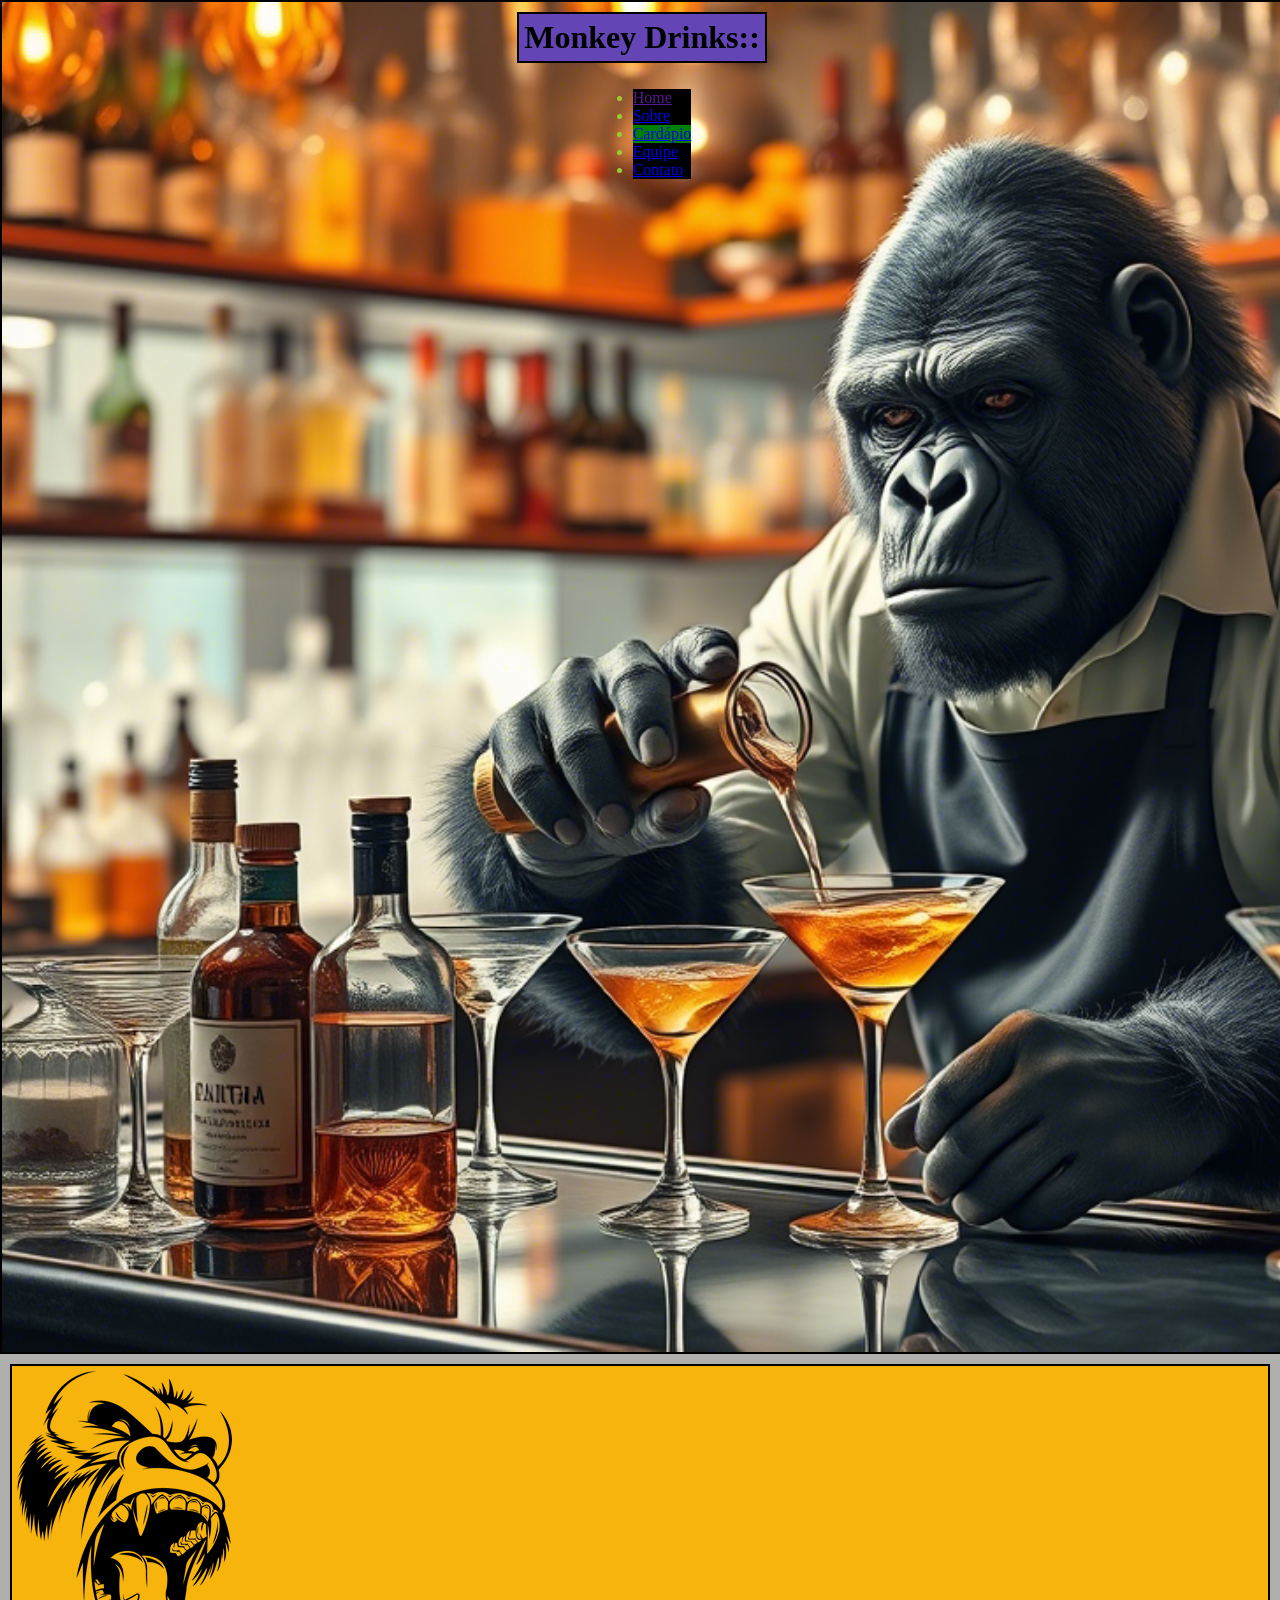
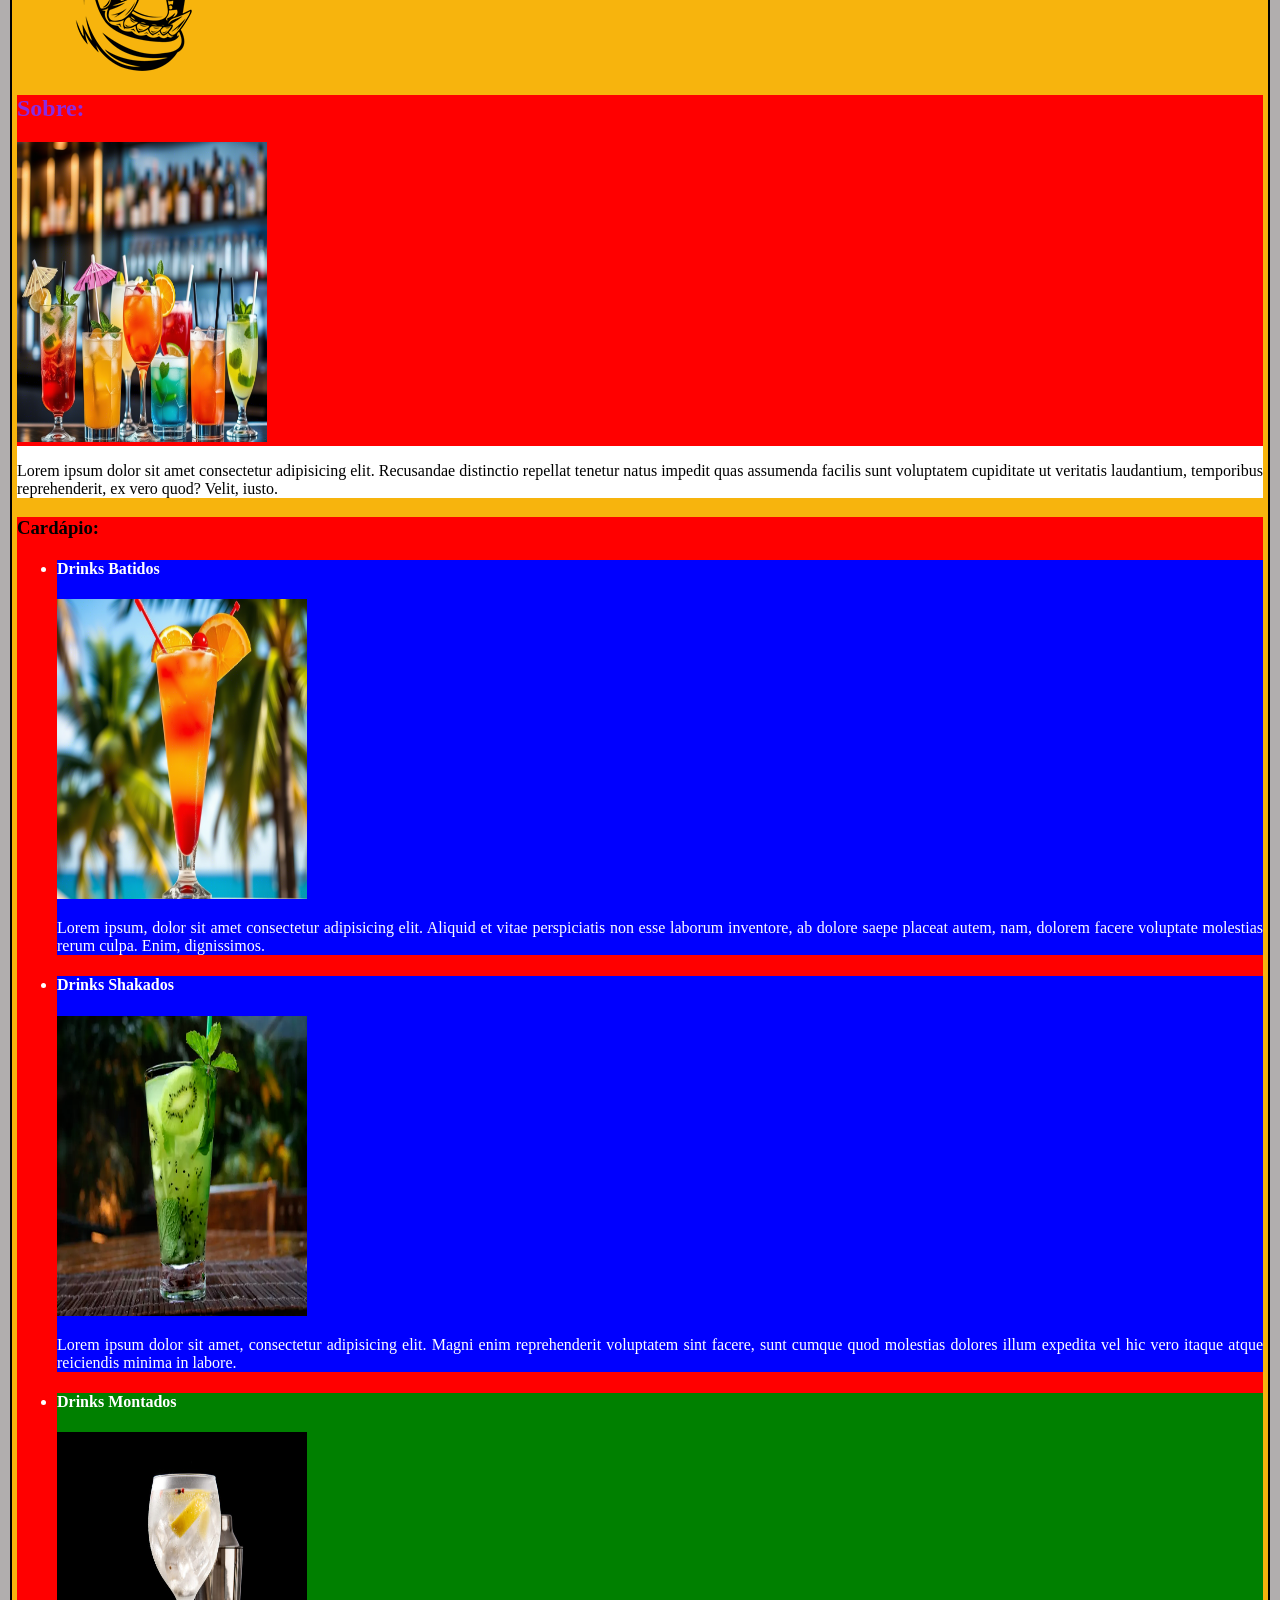
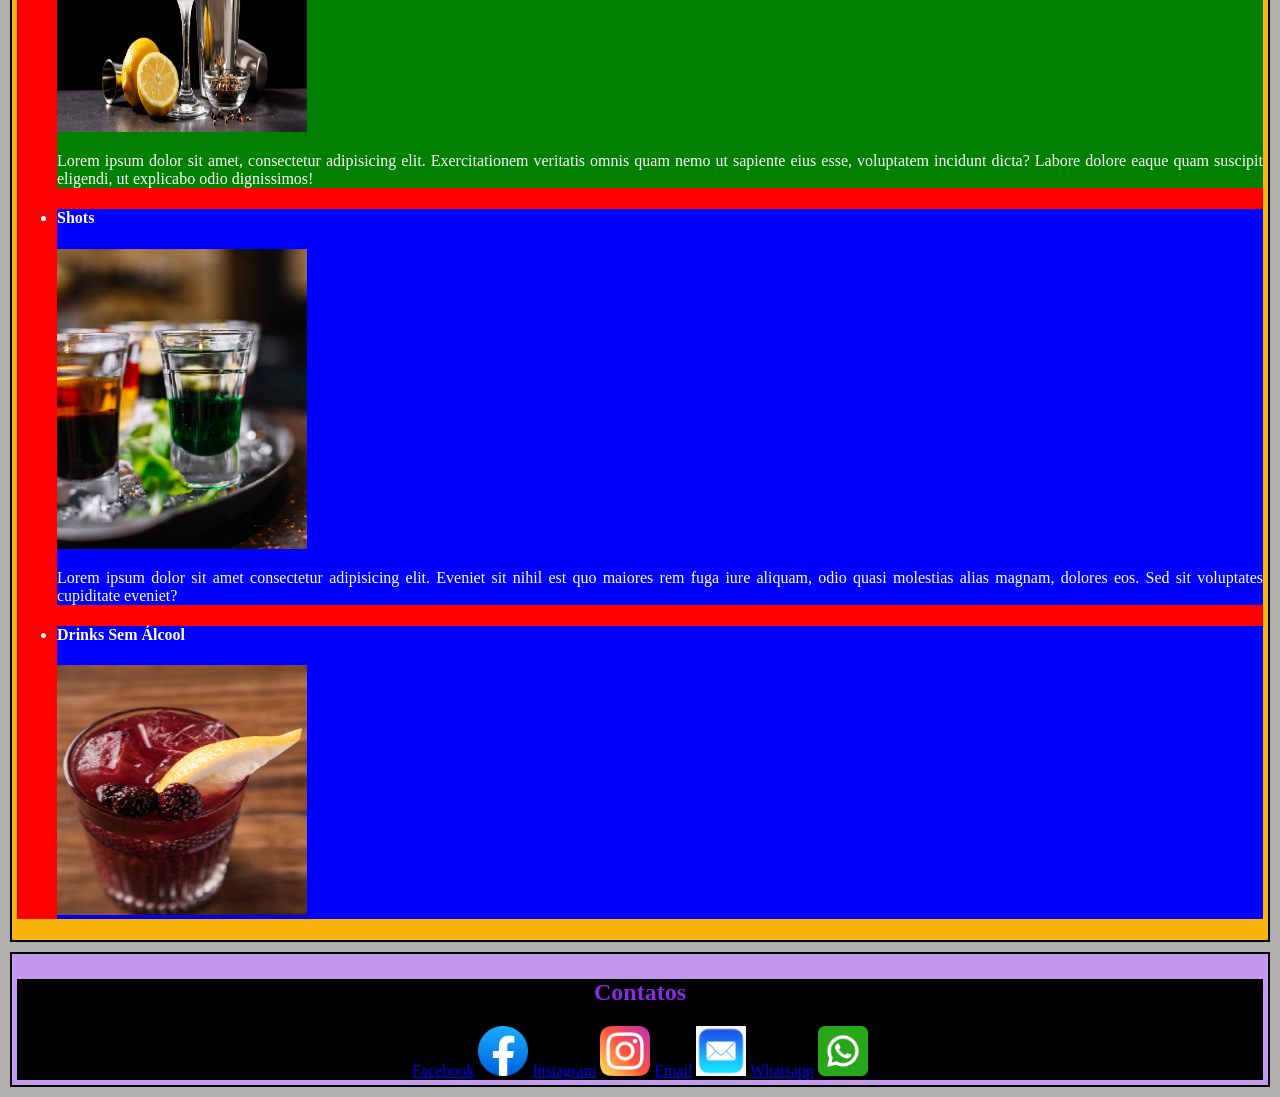
==== index.html @ 8243b9e1 "Resalvando o projeto" ====
<!DOCTYPE html>
<html lang="pt-br">
<head>
    <meta charset="UTF-8">
    <meta name="viewport" content="width=<device-width>, initial-scale=1.0">
    <title>Monitoria 1</title> 
    <link rel="stylesheet" href="../styles/style.css">
</head>
<body>
    <header>
        <h1>Monkey Drinks::</h1>
        <nav><ul>
            <li><a href="">Home</a></li>
            <li><a href="#sobre">Sobre</a></li>
            <li><a href="#cardapio">Cardápio</a></li>
            <li><a href="#equipe">Equipe</a></li>
            <li><a href="#contato">Contato</a></li>
        </ul></nav>
    </header>
    <main>
        <img src="../assets/Images/gorila-logo.png" alt="Imagem de Gorila como Vetor">
        <section id="sobre">
            <div class="content">
                <h2>Sobre:</h2>
                <img src="../assets/Images/drinks1.png" width="250" height="300" alt="Drinks Variados">
            </div>
            <article>
                <p>
                    Lorem ipsum dolor sit amet consectetur adipisicing elit. Recusandae distinctio repellat tenetur natus impedit quas assumenda facilis sunt voluptatem cupiditate ut veritatis laudantium, temporibus reprehenderit, ex vero quod? Velit, iusto.
                </p>
            </article>
        </section>
        <section id="cardapio">
            <div class="content">
                <h3>Cardápio:</h3>
                    <ul>
                        <li><h4>Drinks Batidos</h4>
                            <img src="../assets/Images/sexOnTheBeach.png" width="250" height="300" alt="Exemplo de Drink Batido">
                            <p>Lorem ipsum, dolor sit amet consectetur adipisicing elit. Aliquid et vitae perspiciatis non esse laborum inventore, ab dolore saepe placeat autem, nam, dolorem facere voluptate molestias rerum culpa. Enim, dignissimos.</p>
                        </li>
                        <li><h4>Drinks Shakados</h4>
                        <img src="../assets/Images/drinks_shakeado.webp" width="250" height="300" alt="Exemplo de Drink Shakeado">
                        <p>Lorem ipsum dolor sit amet, consectetur adipisicing elit. Magni enim reprehenderit voluptatem sint facere, sunt cumque quod molestias dolores illum expedita vel hic vero itaque atque reiciendis minima in labore.
                        </p>
                    </li>
                        <li><h4>Drinks Montados</h4>
                        <img src="../assets/Images/gin_tonica.jpg" width="250" height="300" alt="Exemplo de Drink Montado no Copo">
                        <p>Lorem ipsum dolor sit amet, consectetur adipisicing elit. Exercitationem veritatis omnis quam nemo ut sapiente eius esse, voluptatem incidunt dicta? Labore dolore eaque quam suscipit eligendi, ut explicabo odio dignissimos!
                        </p>
                        </li>
                        <li><h4>Shots</h4>
                        <img src="../assets/Images/shot.jpg" width="250" height="300" alt="Exemplo de Shot">
                        <p> Lorem ipsum dolor sit amet consectetur adipisicing elit. Eveniet sit nihil est quo maiores rem fuga iure aliquam, odio quasi molestias alias magnam, dolores eos. Sed sit voluptates cupiditate eveniet?</p>
                        </li>
                        <li><h4>Drinks Sem Álcool</h4>
                        <img src="../assets/Images/sem_alcool.jpg" width="250" height="250" alt="Exemplo de Drink Sem Álcool">
                        </li>
                    </ul>
                </h3>
            </div>
        </section>
        <section id="equipe">
        </section>
    </main>
    <footer>
        <section id="contato">
            <h2>Contatos</h2>
            <nav>
                <a href="https://www.facebook.com/reg/">Facebook</a>
                <img src="../assets/Images/FB icon.webp" width="50" height="50">
                <a href="instagram.com">Instagram</a>
                <img src="../assets/Images/Instagram Icon.png" width="50" height="50">
                <a href="google.com">Email</a>
                <img src="../assets/Images/Email Icon.webp" width="50" height="50">
                <a href="whatsapp.com">Whatsapp</a>
                <img src="../assets/Images/Whatsapp Icon2.png" width="50" height="50">
            </nav>
        </section>
    </footer>
</body>
</html>
---- styles/style.css ----
body{ 
    background-color: #b1aeae;
    margin: 0;
    padding: 0;

}
header{
    display: flex;
    flex-direction:column;
    align-items: center;
    background-image: url("../assets/Images/gorilla_bartender_5.png");
    background-size: cover;
    background-repeat: no-repeat;
    width: 100vw;
    height: 150vh;
    border: 2px solid black;
    color: grey;
}

main{
    background-color: rgb(247, 180, 13);
    color: black;
    padding: 5px;
    border: 2px solid black;
    margin: 10px;
    text-align: justify;
}
footer{
    background-color: rgb(196, 151, 238);
    padding: 5px;
    border: 2px solid black;
    margin: 10px;
    text-align:center
}

#banner-principal {
    border: 2px solid red;
    width: 100vh;
}

h1{
    background-color: rgb(99, 69, 182);
    color: rgb(0, 0, 0);
    padding: 5px;
    border: 2px solid black;
    margin: 10px;
    text-align: center;
}

li{
    background-color: aqua;
    color: white;
}
nav > ul > li {
    background-color: black;
    color: yellowgreen;
}

ul > li{
    background-color: blue;

}
li:nth-child(3) {
        background-color: green;
}

/* SELETOR DE ID */

#sobre {
    background-color: white;
}

#cardapio {
    background-color: chocolate;
}

#equipe {
    background-color: cadetblue;
}
#contato {
    background-color: black;
}

/* SELETOR DE CLASSE */
.content {
    background-color: red;    
}

.content:hover {
        background-color: black;
        
}
.content > h2{
    color: blueviolet;
}

#contato > h2{
    color: blueviolet;
}
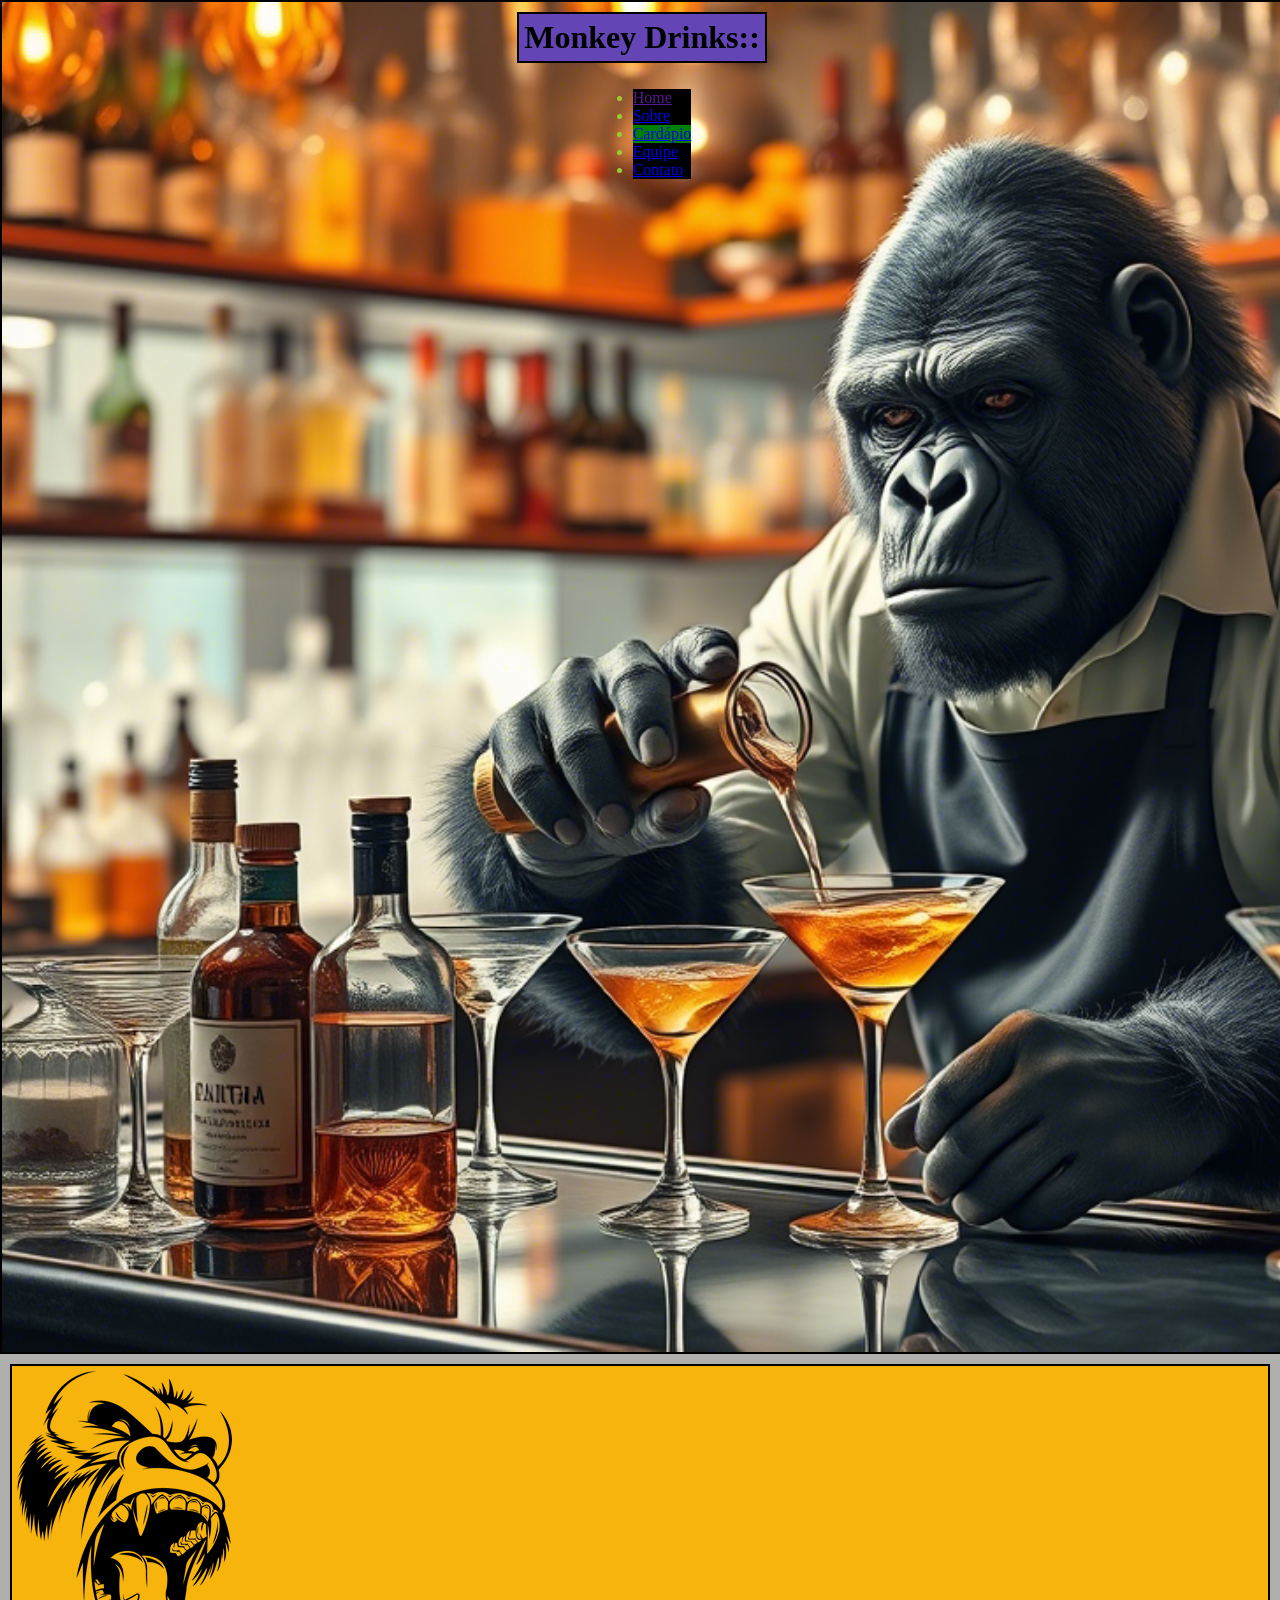
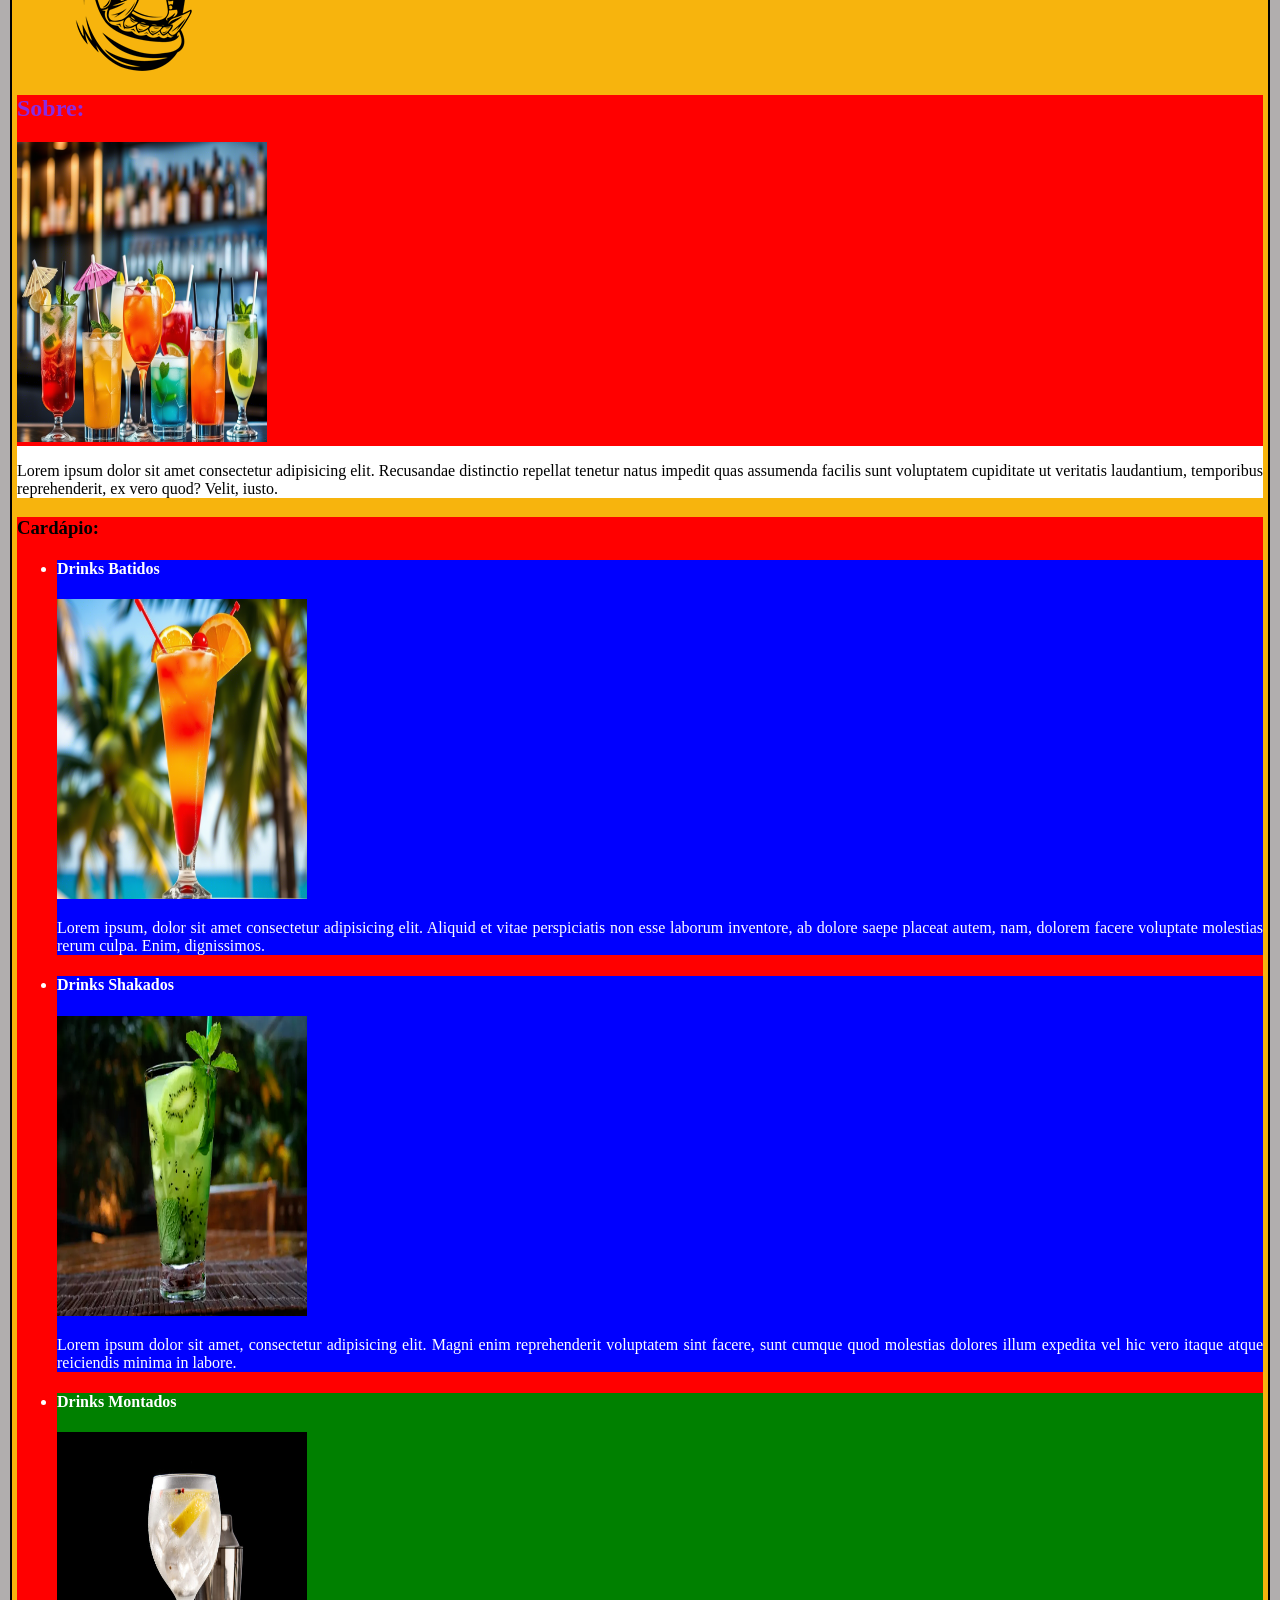
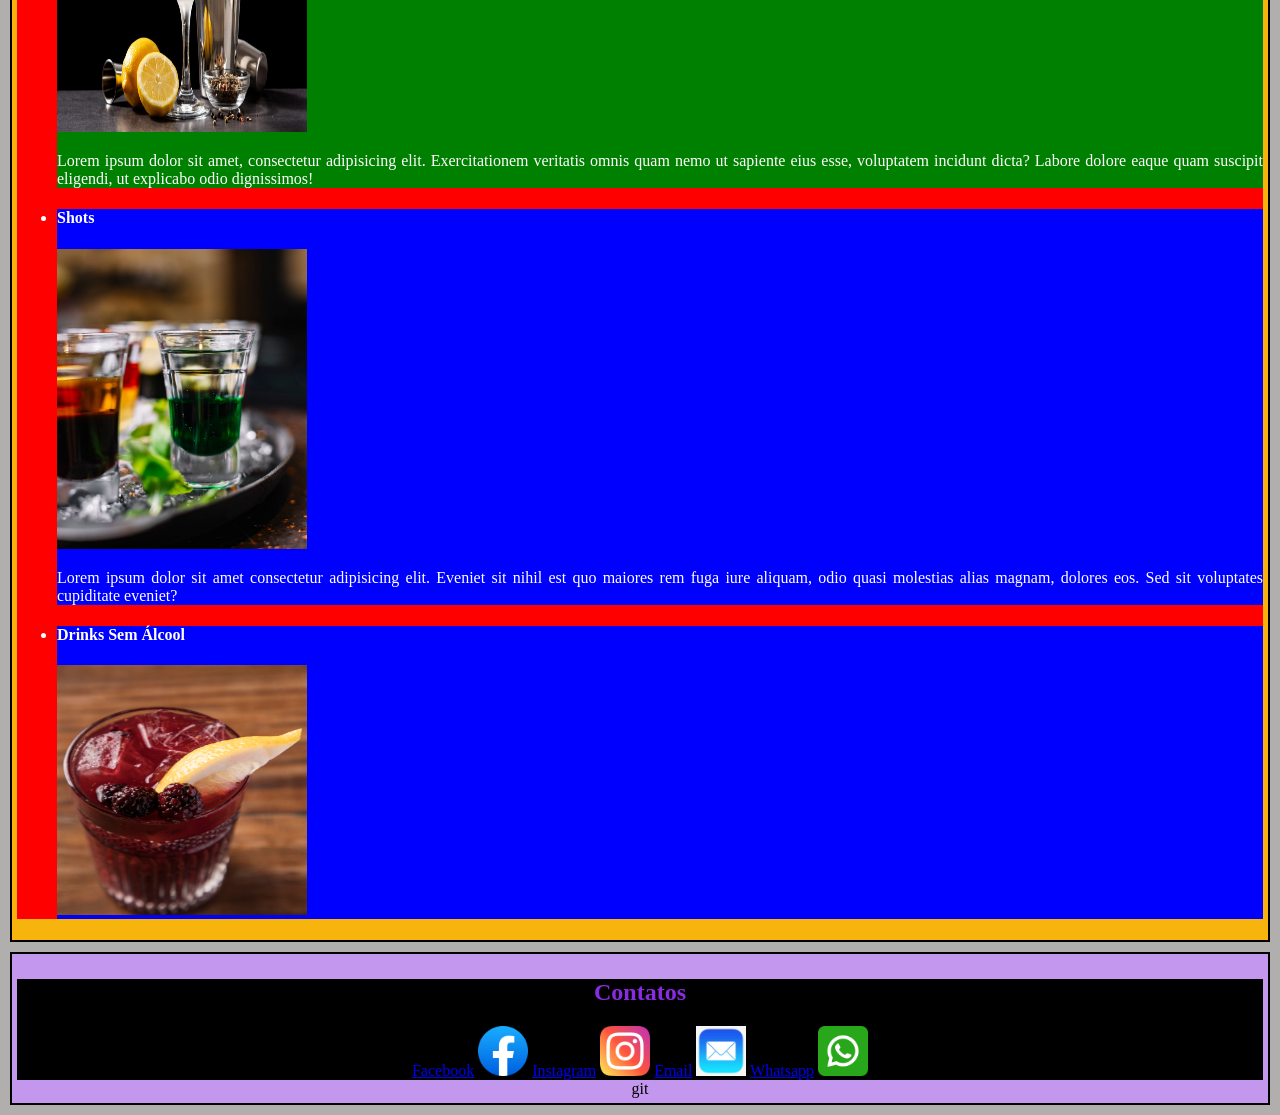
==== commit 21d59fcd: "resalvando as imagens" ====
--- a/index.html
+++ b/index.html
@@ -4,7 +4,7 @@
     <meta charset="UTF-8">
     <meta name="viewport" content="width=<device-width>, initial-scale=1.0">
     <title>Monitoria 1</title> 
-    <link rel="stylesheet" href="../styles/style.css">
+    <link rel="stylesheet" href="styles/style.css">
 </head>
 <body>
     <header>
@@ -18,11 +18,11 @@
         </ul></nav>
     </header>
     <main>
-        <img src="../assets/Images/gorila-logo.png" alt="Imagem de Gorila como Vetor">
+        <img src="assets/Images/gorila-logo.png" alt="Imagem de Gorila como Vetor">
         <section id="sobre">
             <div class="content">
                 <h2>Sobre:</h2>
-                <img src="../assets/Images/drinks1.png" width="250" height="300" alt="Drinks Variados">
+                <img src="assets/Images/drinks1.png" width="250" height="300" alt="Drinks Variados">
             </div>
             <article>
                 <p>
@@ -35,25 +35,25 @@
                 <h3>Cardápio:</h3>
                     <ul>
                         <li><h4>Drinks Batidos</h4>
-                            <img src="../assets/Images/sexOnTheBeach.png" width="250" height="300" alt="Exemplo de Drink Batido">
+                            <img src="assets/Images/sexOnTheBeach.png" width="250" height="300" alt="Exemplo de Drink Batido">
                             <p>Lorem ipsum, dolor sit amet consectetur adipisicing elit. Aliquid et vitae perspiciatis non esse laborum inventore, ab dolore saepe placeat autem, nam, dolorem facere voluptate molestias rerum culpa. Enim, dignissimos.</p>
                         </li>
                         <li><h4>Drinks Shakados</h4>
-                        <img src="../assets/Images/drinks_shakeado.webp" width="250" height="300" alt="Exemplo de Drink Shakeado">
+                        <img src="assets/Images/drinks_shakeado.webp" width="250" height="300" alt="Exemplo de Drink Shakeado">
                         <p>Lorem ipsum dolor sit amet, consectetur adipisicing elit. Magni enim reprehenderit voluptatem sint facere, sunt cumque quod molestias dolores illum expedita vel hic vero itaque atque reiciendis minima in labore.
                         </p>
                     </li>
                         <li><h4>Drinks Montados</h4>
-                        <img src="../assets/Images/gin_tonica.jpg" width="250" height="300" alt="Exemplo de Drink Montado no Copo">
+                        <img src="assets/Images/gin_tonica.jpg" width="250" height="300" alt="Exemplo de Drink Montado no Copo">
                         <p>Lorem ipsum dolor sit amet, consectetur adipisicing elit. Exercitationem veritatis omnis quam nemo ut sapiente eius esse, voluptatem incidunt dicta? Labore dolore eaque quam suscipit eligendi, ut explicabo odio dignissimos!
                         </p>
                         </li>
                         <li><h4>Shots</h4>
-                        <img src="../assets/Images/shot.jpg" width="250" height="300" alt="Exemplo de Shot">
+                        <img src="assets/Images/shot.jpg" width="250" height="300" alt="Exemplo de Shot">
                         <p> Lorem ipsum dolor sit amet consectetur adipisicing elit. Eveniet sit nihil est quo maiores rem fuga iure aliquam, odio quasi molestias alias magnam, dolores eos. Sed sit voluptates cupiditate eveniet?</p>
                         </li>
                         <li><h4>Drinks Sem Álcool</h4>
-                        <img src="../assets/Images/sem_alcool.jpg" width="250" height="250" alt="Exemplo de Drink Sem Álcool">
+                        <img src="assets/Images/sem_alcool.jpg" width="250" height="250" alt="Exemplo de Drink Sem Álcool">
                         </li>
                     </ul>
                 </h3>
@@ -67,15 +67,15 @@
             <h2>Contatos</h2>
             <nav>
                 <a href="https://www.facebook.com/reg/">Facebook</a>
-                <img src="../assets/Images/FB icon.webp" width="50" height="50">
+                <img src="assets/Images/FB icon.webp" width="50" height="50">
                 <a href="instagram.com">Instagram</a>
-                <img src="../assets/Images/Instagram Icon.png" width="50" height="50">
+                <img src="assets/Images/Instagram Icon.png" width="50" height="50">
                 <a href="google.com">Email</a>
-                <img src="../assets/Images/Email Icon.webp" width="50" height="50">
+                <img src="assets/Images/Email Icon.webp" width="50" height="50">
                 <a href="whatsapp.com">Whatsapp</a>
-                <img src="../assets/Images/Whatsapp Icon2.png" width="50" height="50">
+                <img src="assets/Images/Whatsapp Icon2.png" width="50" height="50">
             </nav>
-        </section>
+        </section>git 
     </footer>
 </body>
 </html>
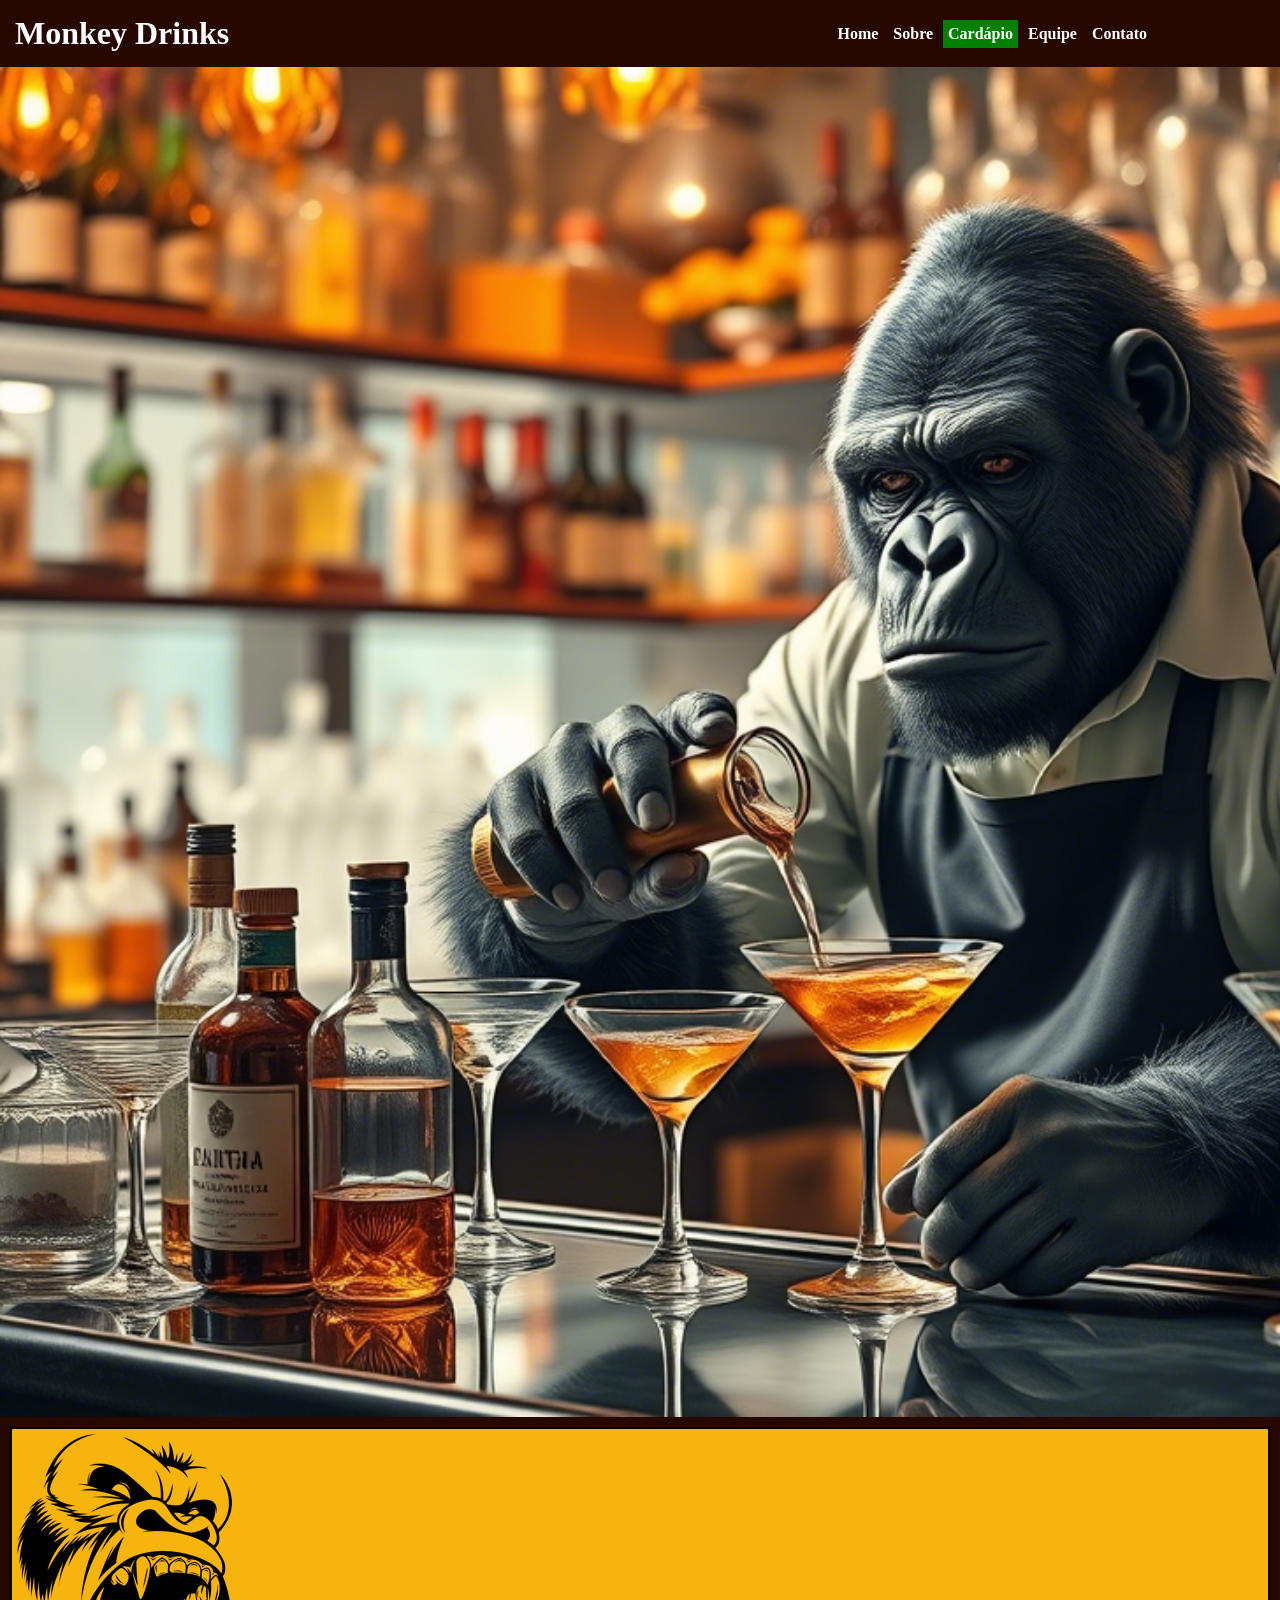
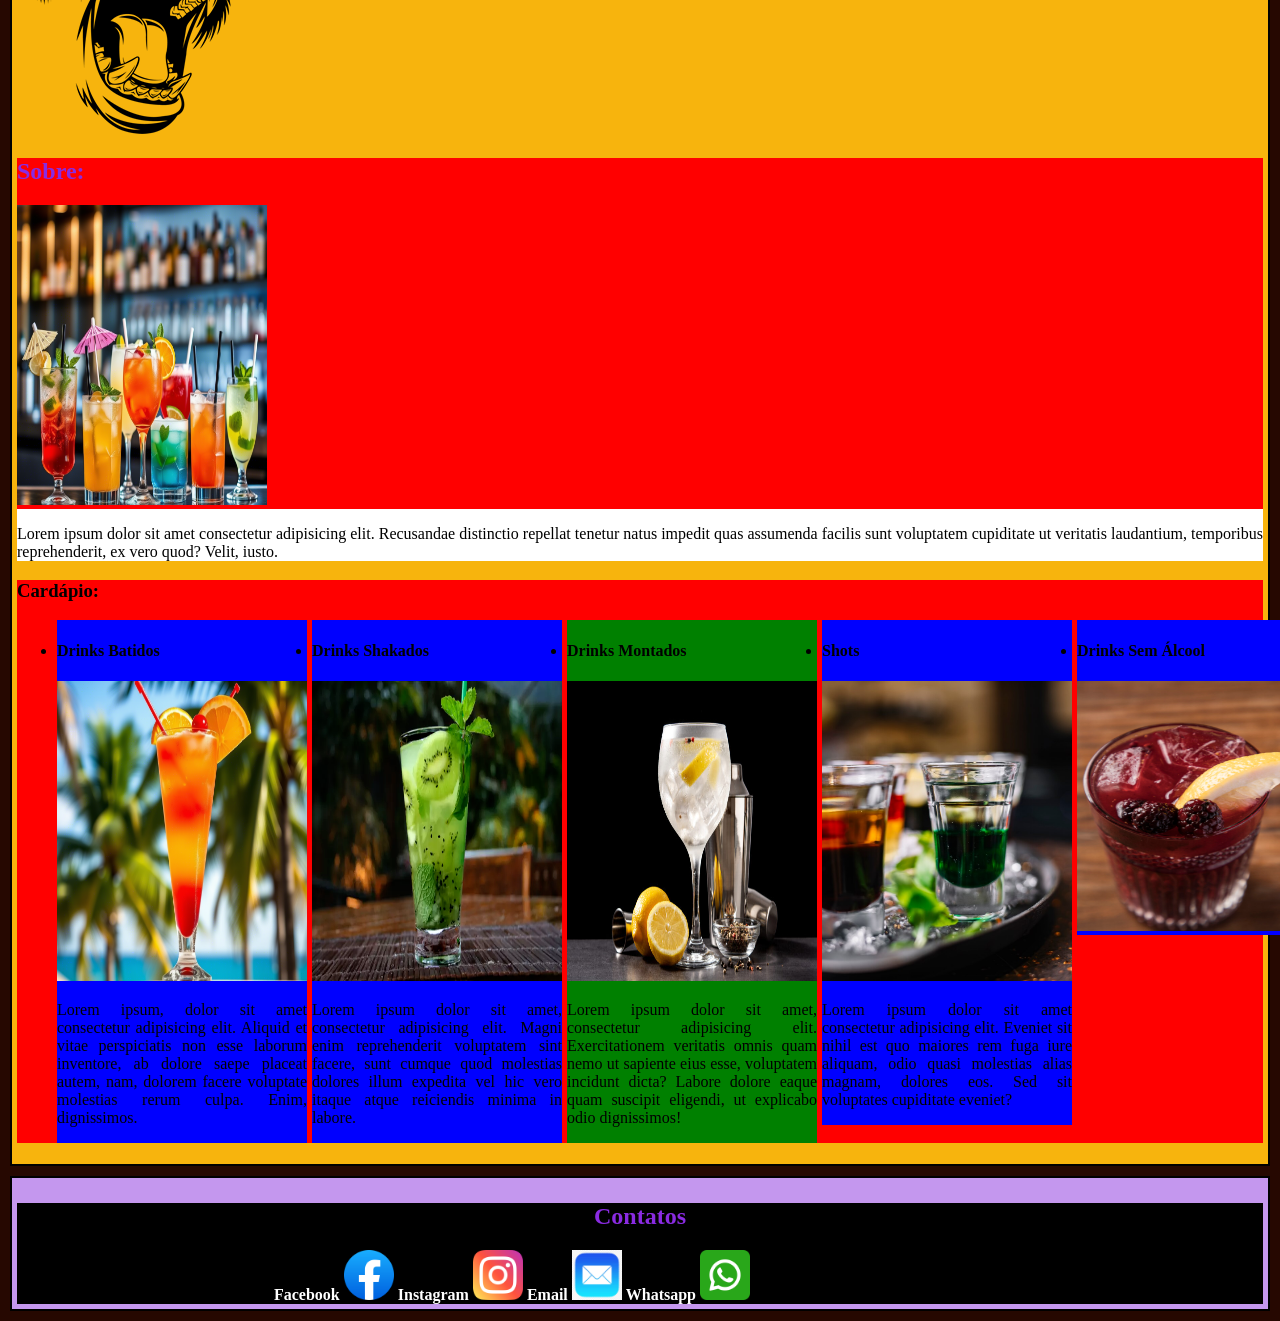
==== commit dc48d015: "Salvando o projeto" ====
--- a/index.html
+++ b/index.html
@@ -8,7 +8,7 @@
 </head>
 <body>
     <header>
-        <h1>Monkey Drinks::</h1>
+        <h1>Monkey Drinks</h1>
         <nav><ul>
             <li><a href="">Home</a></li>
             <li><a href="#sobre">Sobre</a></li>
@@ -17,6 +17,7 @@
             <li><a href="#contato">Contato</a></li>
         </ul></nav>
     </header>
+    <section id="banner-gorila"></section>
     <main>
         <img src="assets/Images/gorila-logo.png" alt="Imagem de Gorila como Vetor">
         <section id="sobre">
@@ -75,7 +76,7 @@
                 <a href="whatsapp.com">Whatsapp</a>
                 <img src="assets/Images/Whatsapp Icon2.png" width="50" height="50">
             </nav>
-        </section>git 
+        </section>
     </footer>
 </body>
 </html>
--- a/styles/style.css
+++ b/styles/style.css
@@ -1,20 +1,35 @@
 body{ 
-    background-color: #b1aeae;
+    background-color: #260801;
     margin: 0;
     padding: 0;
 
 }
 header{
     display: flex;
-    flex-direction:column;
+    justify-content:space-between;
     align-items: center;
+    color: grey;
+}
+
+ul{
+    display: flex;
+    gap: 05px;
+    justify-content: start;
+    align-items: flex-start;
+}
+
+nav{
+    position: relative;
+    right: 10vw;
+    justify-content: start;
+}
+
+#banner-gorila {
     background-image: url("../assets/Images/gorilla_bartender_5.png");
     background-size: cover;
     background-repeat: no-repeat;
     width: 100vw;
     height: 150vh;
-    border: 2px solid black;
-    color: grey;
 }
 
 main{
@@ -39,23 +54,35 @@
 }
 
 h1{
-    background-color: rgb(99, 69, 182);
-    color: rgb(0, 0, 0);
+    background-color: #2608010e;
+    color: rgb(255, 255, 255);
     padding: 5px;
-    border: 2px solid black;
     margin: 10px;
     text-align: center;
 }
 
 li{
     background-color: aqua;
-    color: white;
+    transition: 0.3s;
 }
 nav > ul > li {
-    background-color: black;
-    color: yellowgreen;
+    list-style-type: none;
+    background-color: #260801;
+    padding: 5px;
+}
+a {
+    text-decoration: none;
+    color: white;
+    font-weight: 700;
+
 }
 
+li:hover {
+    transform: scale(1.2);
+    border-radius: 7px;
+    background-color: #59220E;
+
+}
 ul > li{
     background-color: blue;
 
